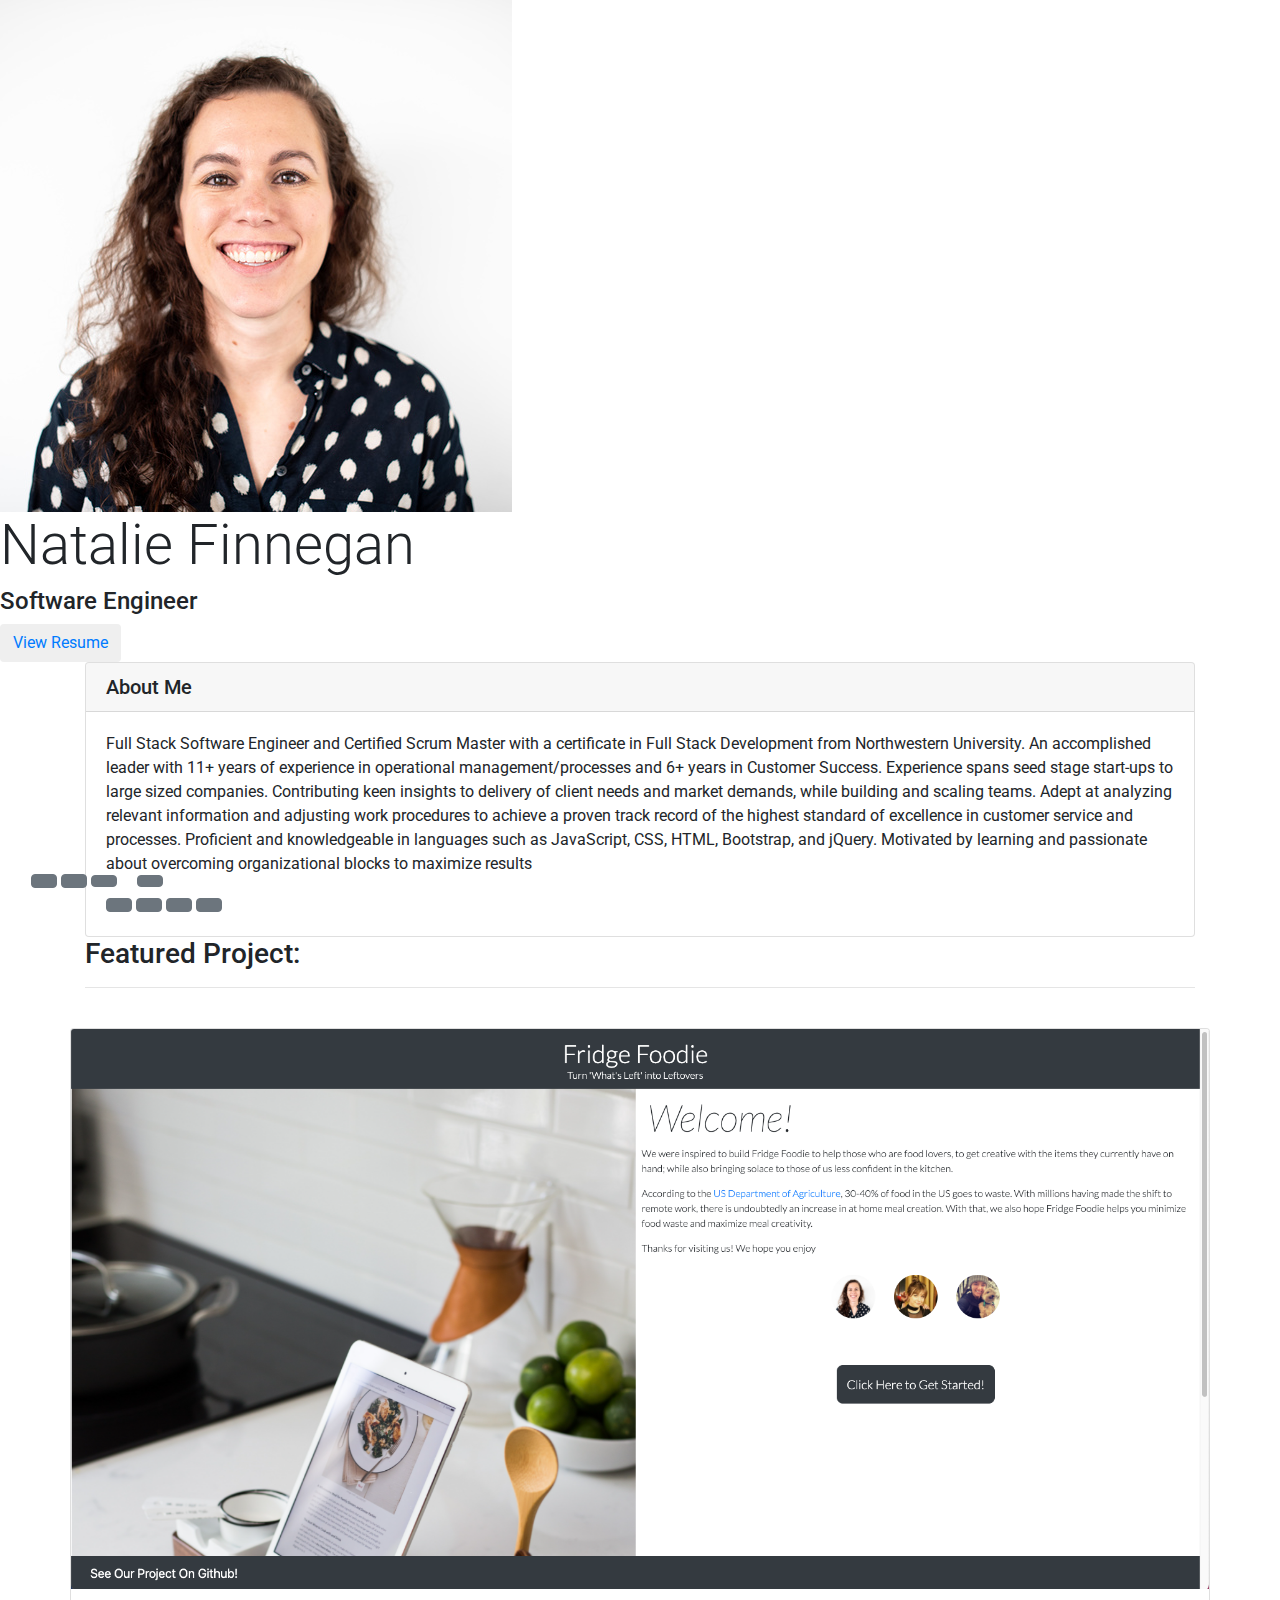
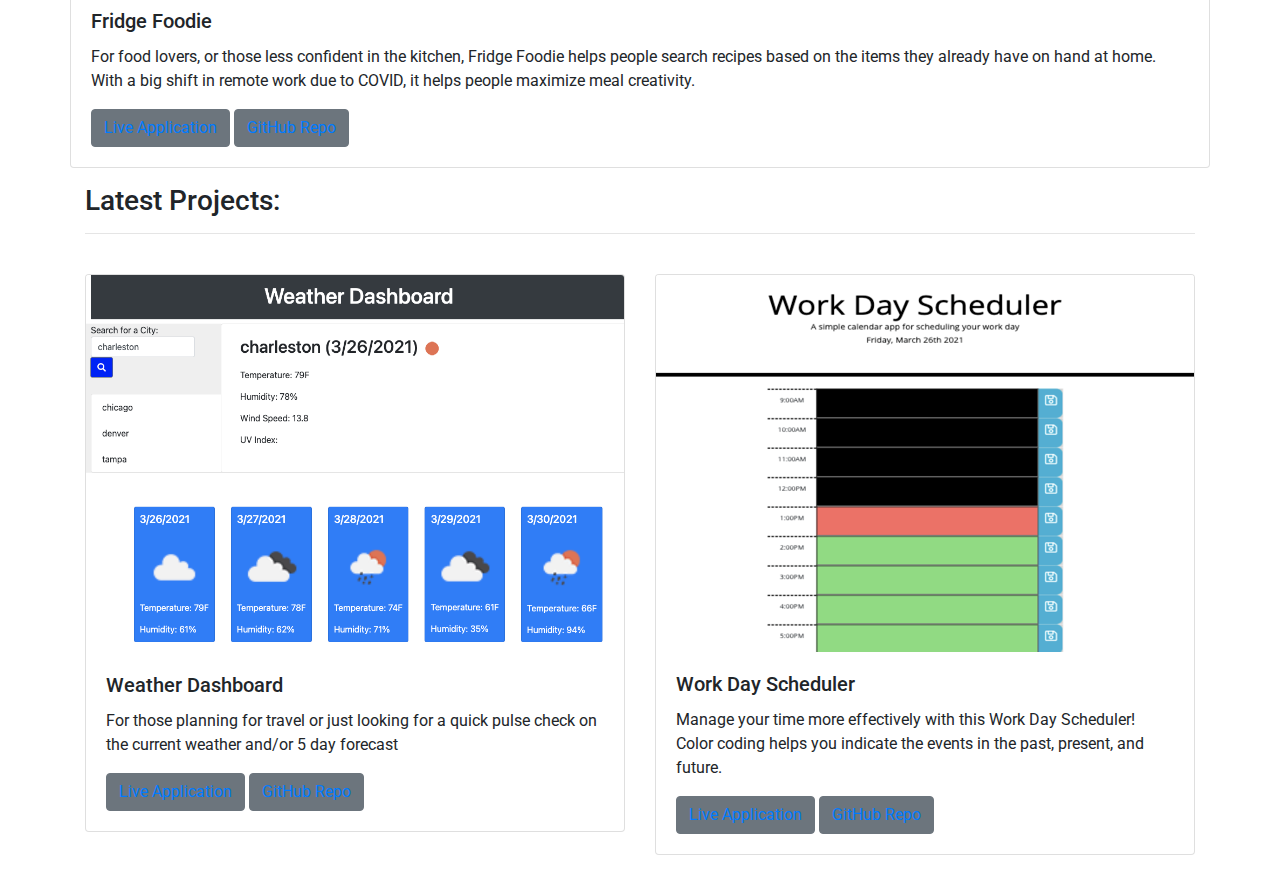
==== index.html @ 3c53dd3e "renamed files" ====
<!DOCTYPE html>
<html>
  <head>
    <meta charset="utf-8" />
    <meta http-equiv="X-UA-Compatible" content="IE=edge" />
    <title>Natalie's Portfolio</title>
    <link
      rel="stylesheet"
      href="https://maxcdn.bootstrapcdn.com/bootstrap/4.0.0/css/bootstrap.min.css"
      integrity="sha384-Gn5384xqQ1aoWXA+058RXPxPg6fy4IWvTNh0E263XmFcJlSAwiGgFAW/dAiS6JXm"
      crossorigin="anonymous"
    />
    <meta name="viewport" content="width=device-width, initial-scale=1" />
    <link rel="preconnect" href="https://fonts.gstatic.com" />
    <link rel="preconnect" href="https://fonts.gstatic.com" />
    <link
      rel="stylesheet"
      href="https://use.fontawesome.com/releases/v5.8.1/css/all.css"
      integrity="sha384-50oBUHEmvpQ+1lW4y57PTFmhCaXp0ML5d60M1M7uH2+nqUivzIebhndOJK28anvf"
      crossorigin="anonymous"
    />
    <link rel="preconnect" href="https://fonts.gstatic.com" />
    <link
      href="https://fonts.googleapis.com/css2?family=Lato&display=swap"
      rel="stylesheet"
    />
    <link
      href="https://fonts.googleapis.com/css2?family=Montserrat:wght@100&family=Roboto&family=Source+Sans+Pro:wght@200&display=swap"
      rel="stylesheet"
    />
    <link rel="preconnect" href="https://fonts.gstatic.com" />
    <link
      href="https://fonts.googleapis.com/css2?family=Source+Sans+Pro&display=swap"
      rel="stylesheet"
    />
    <link rel="stylesheet" href="style.css" />
  </head>
  <body>
    <header>
      <div class="nameJob">
        <img class="personalImage" src="assets/personal_photo_.png" />
        <div class="inline">
          <h1 class="display-4">Natalie Finnegan</h1>
          <h4 class="">Software Engineer</h4>
        </div>
        <button class="btn me-2 resumeBtn" type="button">
          <a
            class="resumeLink"
            href="assets/UpdatedResume.pdf"
            target="_blank"
            alt="Natalie Finnegan Resume"
          >
            View Resume</a
          >
        </button>
      </div>
    </header>
    <div class="wrapper">
      <div class="row">
        <section class="container aboutMeCard">
          <div class="card aboutMe">
            <h5 class="card-header aboutMeHeader">About Me</h5>
            <div class="card-body">
              <p class="card-text">
                Full Stack Software Engineer and Certified Scrum Master with a
                certificate in Full Stack Development from Northwestern
                University. An accomplished leader with 11+ years of experience
                in operational management/processes and 6+ years in Customer
                Success. Experience spans seed stage start-ups to large sized
                companies. Contributing keen insights to delivery of client
                needs and market demands, while building and scaling teams.
                Adept at analyzing relevant information and adjusting work
                procedures to achieve a proven track record of the highest
                standard of excellence in customer service and processes.
                Proficient and knowledgeable in languages such as JavaScript,
                CSS, HTML, Bootstrap, and jQuery. Motivated by learning and
                passionate about overcoming organizational blocks to maximize
                results
              </p>
              <div class="btnFormatting">
                <a
                  href="https://www.linkedin.com/in/nataliefinnegan/"
                  target="_blank"
                  class="btn btn-secondary icons"
                  ><i class="fab fa-linkedin-in"></i
                ></a>
                <a
                  href="https://github.com/nfinnegan"
                  target="_blank"
                  class="btn btn-secondary icons"
                  ><i class="fab fa-github"></i
                ></a>
                <a
                  href="mailto:nfinneg2@gmail.com"
                  target="_blank"
                  class="btn btn-secondary icons"
                  ><i class="fas fa-envelope-open-text"></i
                ></a>
                <a
                  href="https://twitter.com/FinneganNatalie"
                  target="_blank"
                  class="btn btn-secondary icons"
                  ><i class="fab fa-twitter"></i
                ></a>
              </div>
            </div>
          </div>
        </section>
      </div>

      <div class="container projectCards">
        <h3>Featured Project:</h3>
        <hr />
        <br />
        <div class="row featuredProj">
          <div class="card mb-3">
            <img
              src="assets/FridgeFoodie.png"
              class="card-img-top"
              alt="Fridge Foodie Application Preview"
            />
            <div class="card-body">
              <h5 class="card-title">Fridge Foodie</h5>
              <p class="card-text">
                For food lovers, or those less confident in the kitchen, Fridge
                Foodie helps people search recipes based on the items they
                already have on hand at home. With a big shift in remote work
                due to COVID, it helps people maximize meal creativity.
              </p>
              <p class="card-text btnFormatting">
                <button type="button" class="btn btn-secondary btnColor">
                  <a
                    class="appBtns"
                    href="https://agrassl.github.io/FridgeFoodieRecipes/"
                    target="_blank"
                    alt="deployed FridgeFoodie Application"
                  >
                    Live Application</a
                  >
                </button>
                <button type="button" class="btn btn-secondary btnColor">
                  <a
                    class="appBtns"
                    href="https://github.com/AGRASSL/FridgeFoodieRecipes"
                    target="_blank"
                    alt="github repository"
                  >
                    GitHub Repo</a
                  >
                </button>
              </p>
            </div>
          </div>
        </div>
        <h3>Latest Projects:</h3>
        <hr />
        <br />
        <div class="row">
          <div class="col-sm-12 col-md-6 col-lg-6">
            <div class="card mb-3">
              <img
                src="./assets/weatherDash.png"
                class="card-img-top"
                alt="weather dashboard"
              />
              <div class="card-body">
                <h5 class="card-title">Weather Dashboard</h5>
                <p class="card-text">
                  For those planning for travel or just looking for a quick
                  pulse check on the current weather and/or 5 day forecast
                </p>
                <p class="card-text btnFormatting">
                  <button type="button" class="btn btn-secondary btnColor">
                    <a
                      class="appBtns"
                      href="https://nfinnegan.github.io/Weather_Dashboard/"
                      target="_blank"
                      alt="deployed WeatherDash Application"
                    >
                      Live Application</a
                    >
                  </button>
                  <button type="button" class="btn btn-secondary btnColor">
                    <a
                      class="appBtns"
                      href="https://github.com/nfinnegan/Weather_Dashboard"
                      target="_blank"
                      alt="github repository"
                    >
                      GitHub Repo</a
                    >
                  </button>
                </p>
              </div>
            </div>
          </div>
          <div class="col-sm-12 col-md-6 col-lg-6">
            <div class="card mb-3">
              <img
                src="assets/workDayScheduler.png"
                class="card-img-top"
                alt="workday Scheduler"
              />
              <div class="card-body">
                <h5 class="card-title">Work Day Scheduler</h5>
                <p class="card-text">
                  Manage your time more effectively with this Work Day
                  Scheduler! Color coding helps you indicate the events in the
                  past, present, and future.
                </p>
                <p class="card-text btnFormatting">
                  <button type="button" class="btn btn-secondary btnColor">
                    <a
                      class="appBtns"
                      href="https://nfinnegan.github.io/Work_Day_Scheduler/"
                      target="_blank"
                      alt="deployed Work Day Scheduler Application"
                    >
                      Live Application</a
                    >
                  </button>
                  <button type="button" class="btn btn-secondary btnColor">
                    <a
                      class="appBtns"
                      href="https://github.com/nfinnegan/Work_Day_Scheduler"
                      target="_blank"
                      alt="github repository"
                    >
                      GitHub Repo</a
                    >
                  </button>
                </p>
              </div>
            </div>
          </div>
        </div>
      </div>
    </div>
    <nav class="navbar fixed-bottom">
      <div class="container-fluid">
        <div class="navBarBtns">
          <a
            href="https://www.linkedin.com/in/nataliefinnegan/"
            target="_blank"
            class="btn btn-secondary icons"
            ><i class="fab fa-linkedin-in"></i
          ></a>
          <a
            href="https://github.com/nfinnegan"
            target="_blank"
            class="btn btn-secondary icons"
            ><i class="fab fa-github"></i
          ></a>
          <a
            href="./assets/UpdatedResume.pdf"
            target="_blank"
            class="btn btn-secondary navbar-brand icons"
            ><i class="far fa-file-pdf"></i
          ></a>
          <a
            href="https://open.spotify.com/user/1210277571?si=Rj4R3sC3T_Oo6xDdF-jJmg"
            target="_blank"
            class="btn btn-secondary navbar-brand icons"
            ><i class="fab fa-spotify"></i
          ></a>
        </div>
      </div>
    </nav>

    <script src="" async defer></script>
    <script
      src="https://code.jquery.com/jquery-3.2.1.slim.min.js"
      integrity="sha384-KJ3o2DKtIkvYIK3UENzmM7KCkRr/rE9/Qpg6aAZGJwFDMVNA/GpGFF93hXpG5KkN"
      crossorigin="anonymous"
    ></script>
    <script
      src="https://cdnjs.cloudflare.com/ajax/libs/popper.js/1.12.9/umd/popper.min.js"
      integrity="sha384-ApNbgh9B+Y1QKtv3Rn7W3mgPxhU9K/ScQsAP7hUibX39j7fakFPskvXusvfa0b4Q"
      crossorigin="anonymous"
    ></script>
    <script
      src="https://maxcdn.bootstrapcdn.com/bootstrap/4.0.0/js/bootstrap.min.js"
      integrity="sha384-JZR6Spejh4U02d8jOt6vLEHfe/JQGiRRSQQxSfFWpi1MquVdAyjUar5+76PVCmYl"
      crossorigin="anonymous"
    ></script>
  </body>
</html>
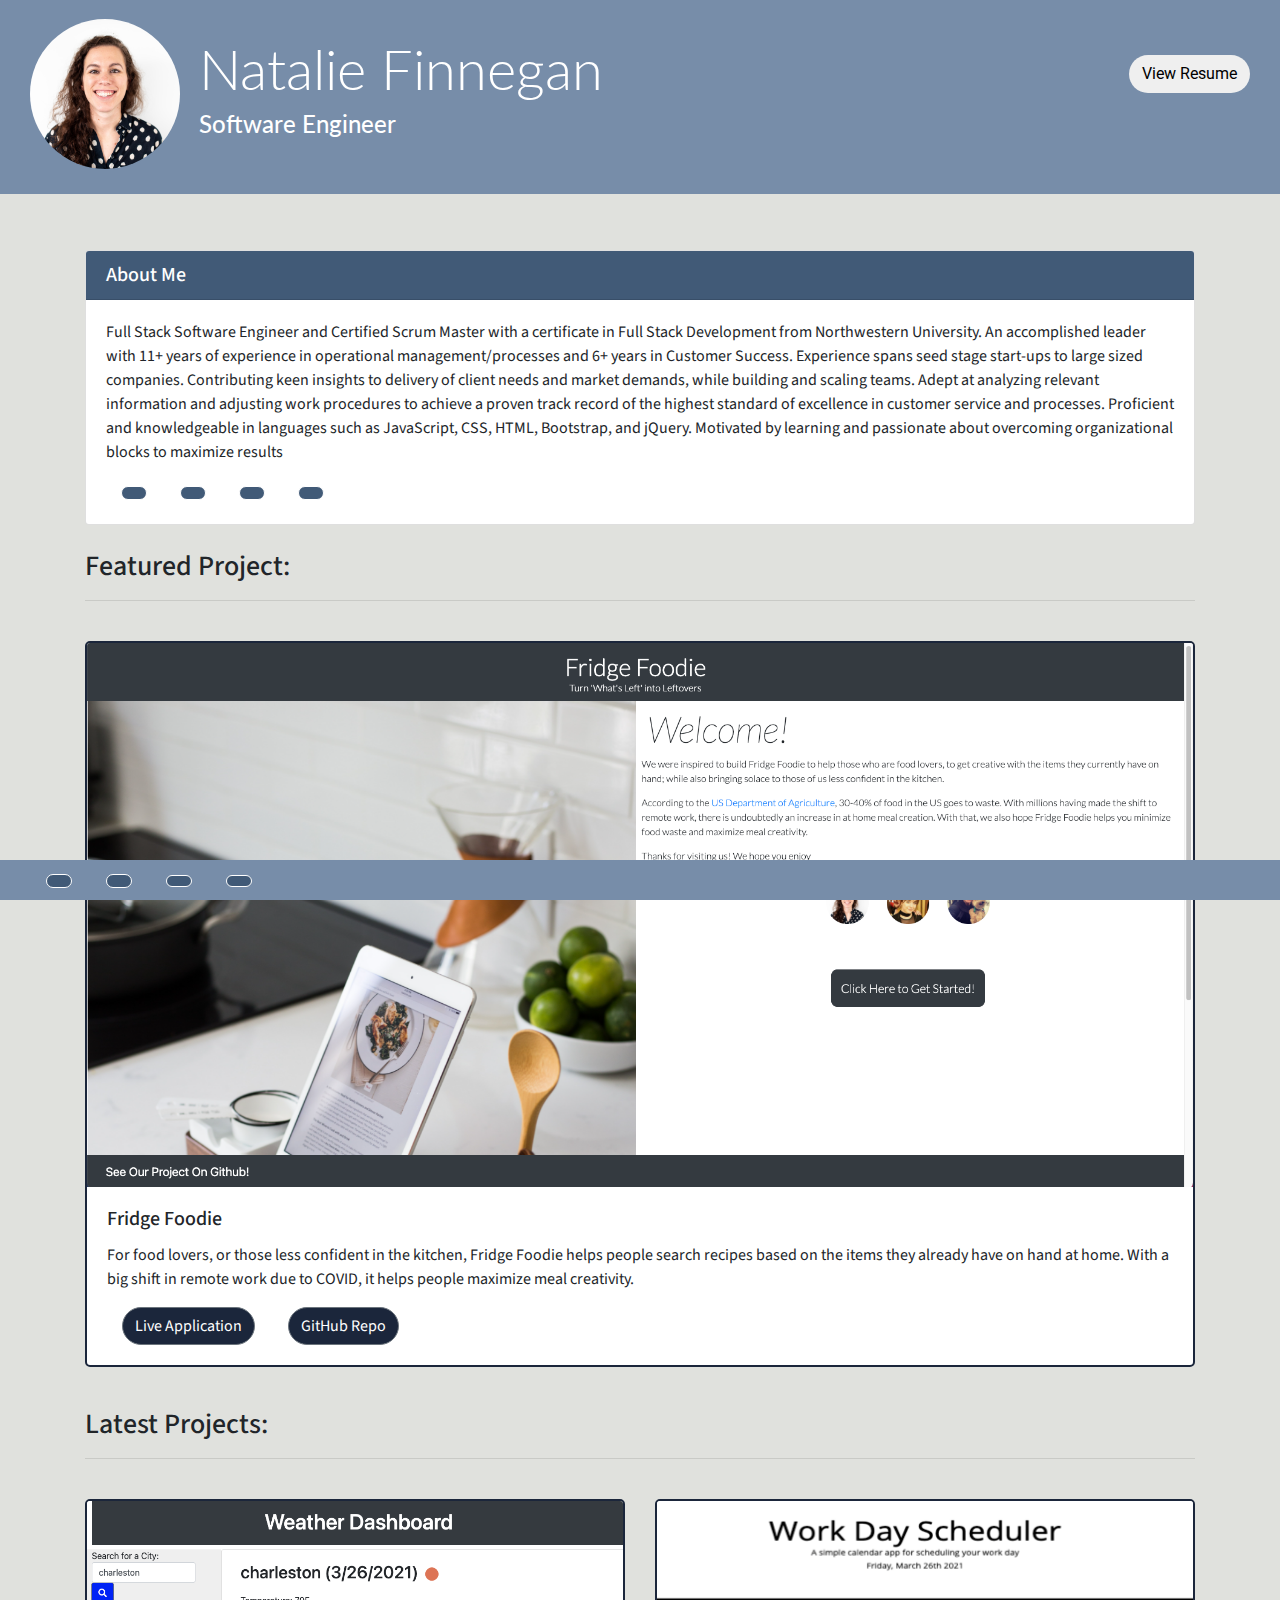
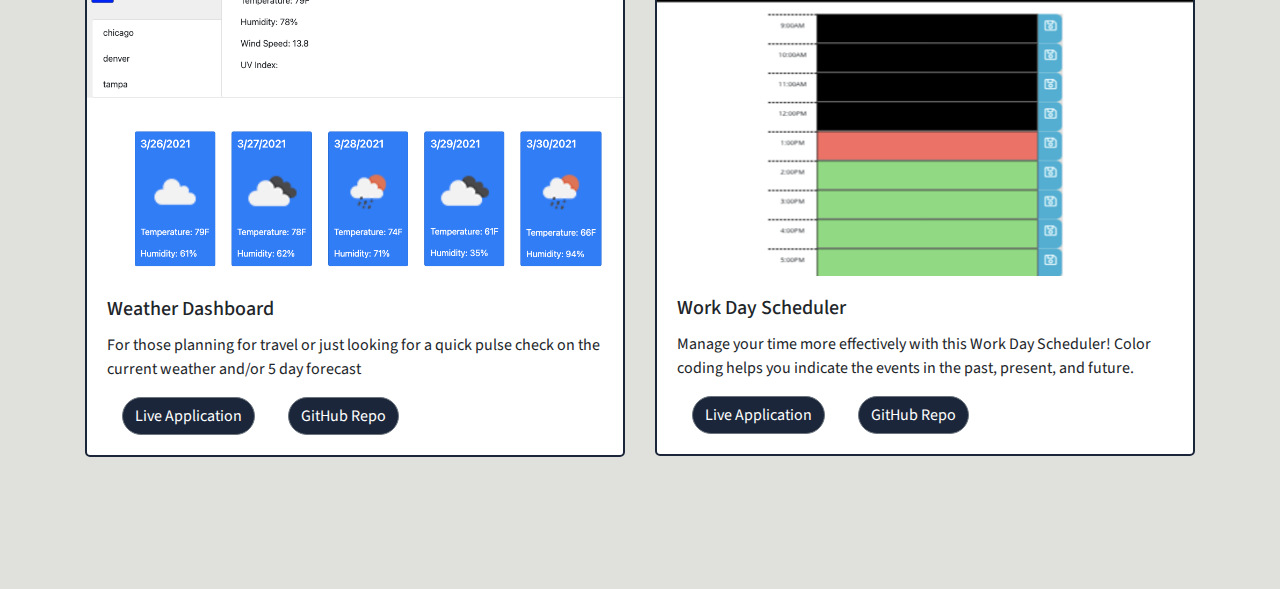
==== commit 6a4d2033: "updated readme file" ====
--- a/index.html
+++ b/index.html
@@ -267,7 +267,6 @@
       </div>
     </nav>
 
-    <script src="" async defer></script>
     <script
       src="https://code.jquery.com/jquery-3.2.1.slim.min.js"
       integrity="sha384-KJ3o2DKtIkvYIK3UENzmM7KCkRr/rE9/Qpg6aAZGJwFDMVNA/GpGFF93hXpG5KkN"
--- a/style.css
+++ b/style.css
@@ -0,0 +1,137 @@
+body {
+  margin-bottom: 100px;
+  background-color: #e0e1dd;
+}
+
+header {
+  background-color: #778da9;
+  padding-bottom: 25px;
+}
+.wrapper {
+  padding: 1rem;
+}
+
+.nameJob {
+  padding-left: 30px;
+}
+
+.inline {
+  display: inline-block;
+  position: relative;
+  top: 35px;
+  left: 15px;
+  font-family: "Lato", sans-serif;
+  color: white;
+}
+
+.personalImage {
+  border-radius: 75px;
+  height: 150px;
+  width: 150px;
+}
+
+.resumeBtn {
+  float: right;
+  position: relative;
+  top: 55px;
+  right: 15px;
+}
+
+.resumeLink {
+  color: black;
+  text-decoration: none;
+  border-color: white;
+}
+
+.icons {
+  background-color: #415a77;
+  border-color: white;
+}
+
+.nav {
+  font-family: "Montserrat", sans-serif;
+  position: relative;
+  bottom: 100px;
+}
+
+.aboutMeHeader {
+  background-color: #415a77;
+  color: white;
+}
+
+.aboutMe {
+  font-family: "Source Sans Pro", sans-serif;
+  margin-top: 40px;
+}
+
+.btn {
+  border-radius: 50px;
+  margin: 0px 15px;
+}
+
+.appBtns {
+  color: white;
+  text-decoration: none;
+}
+
+.btnColor {
+  background-color: #1b263b;
+}
+
+button:hover,
+a:hover {
+  color: white;
+  opacity: 0.5;
+  cursor: pointer;
+}
+
+.featuredProj {
+  margin-left: 0px;
+  margin-right: 0px;
+  margin-bottom: 25px;
+  justify-content: space-evenly;
+}
+
+.projectCards {
+  margin-top: 25px;
+  font-family: "Source Sans Pro", sans-serif;
+}
+
+.mb-3 {
+  border-style: solid;
+  border-color: #1b263b;
+  border-width: 2px;
+  border-radius: 5px;
+}
+
+.card:hover {
+  box-shadow: 5px 5px #0d1b2a;
+}
+.weatherImage {
+  width: 300px;
+  height: 200px;
+}
+
+.navbar {
+  background-color: #778da9;
+}
+
+@media (max-width: 767.98px) {
+  .resumeBtn {
+    /* margin-top: 30px; */
+    float: none;
+    position: absolute;
+  }
+  .personalImage {
+    position: relative;
+    top: 15px;
+  }
+
+  .inline {
+    padding-bottom: 15px;
+  }
+  .btnFormatting {
+    display: flex;
+    justify-content: space-evenly;
+  }
+}
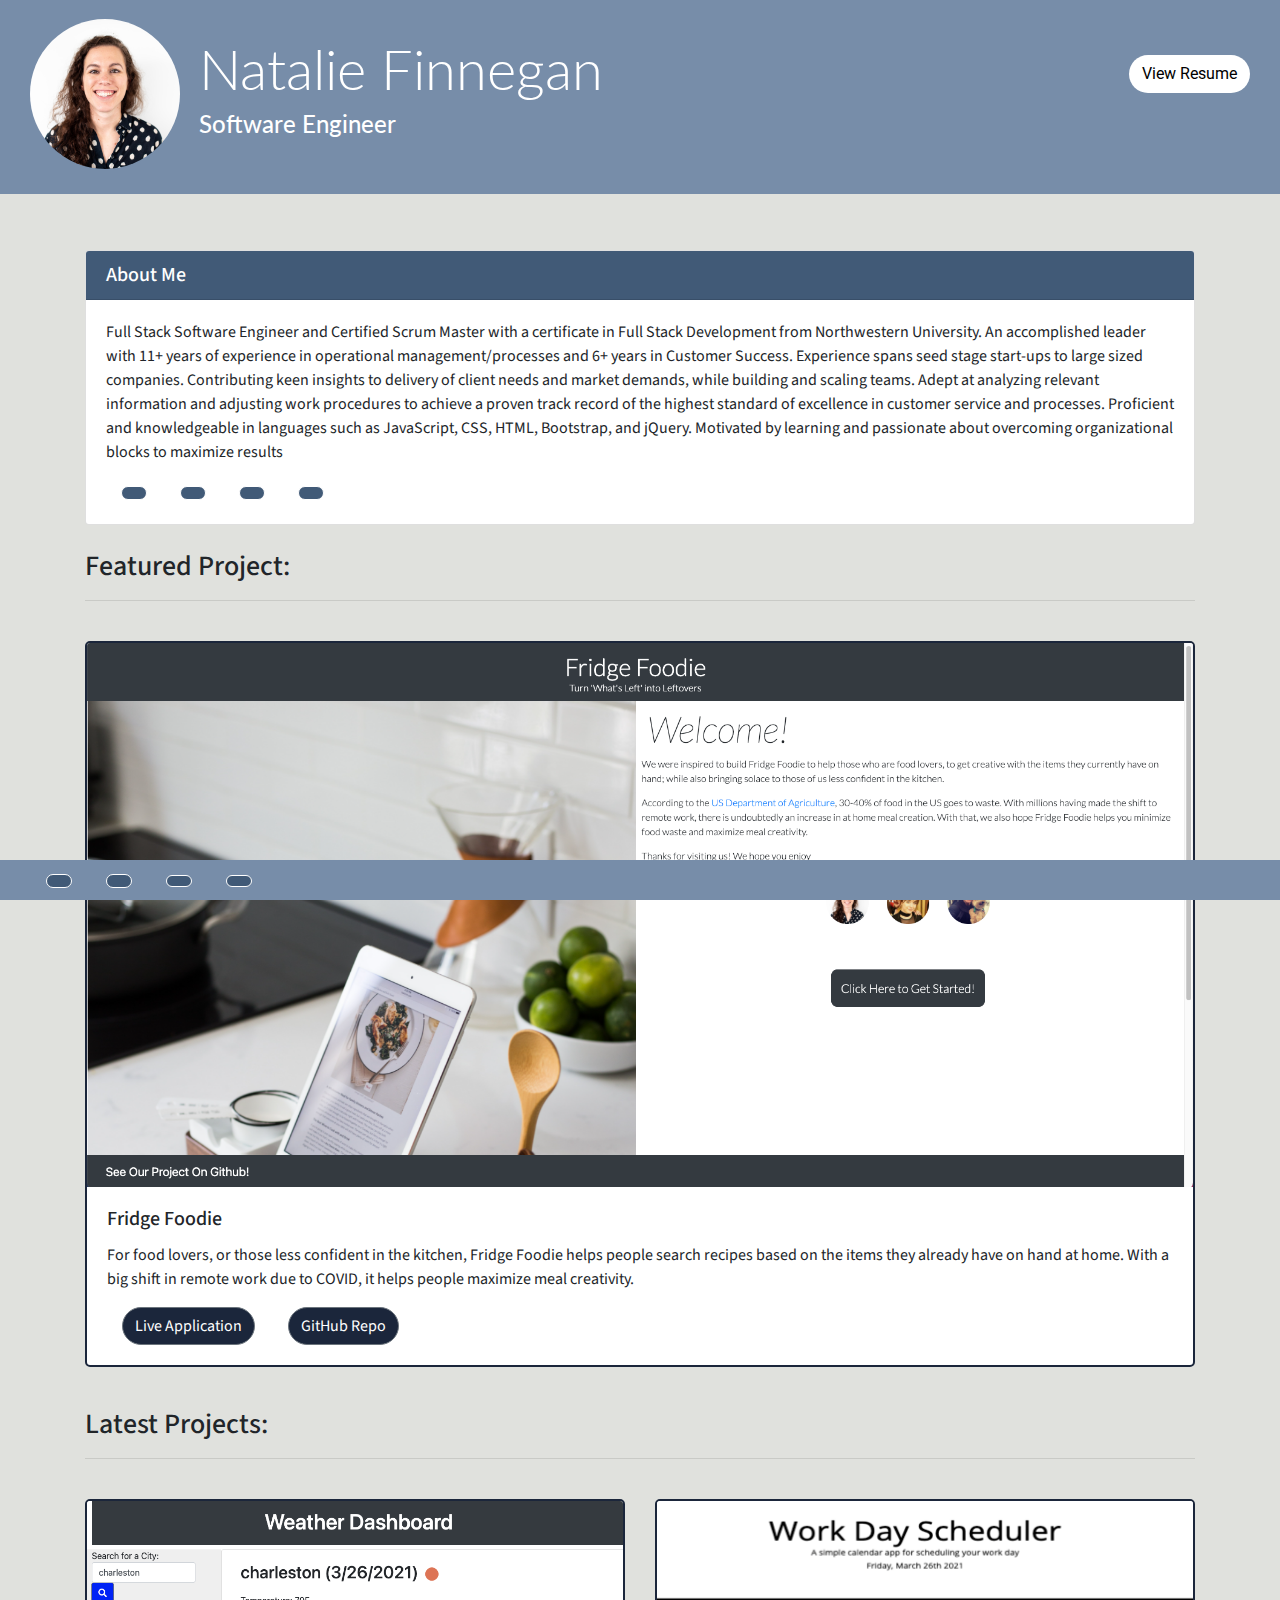
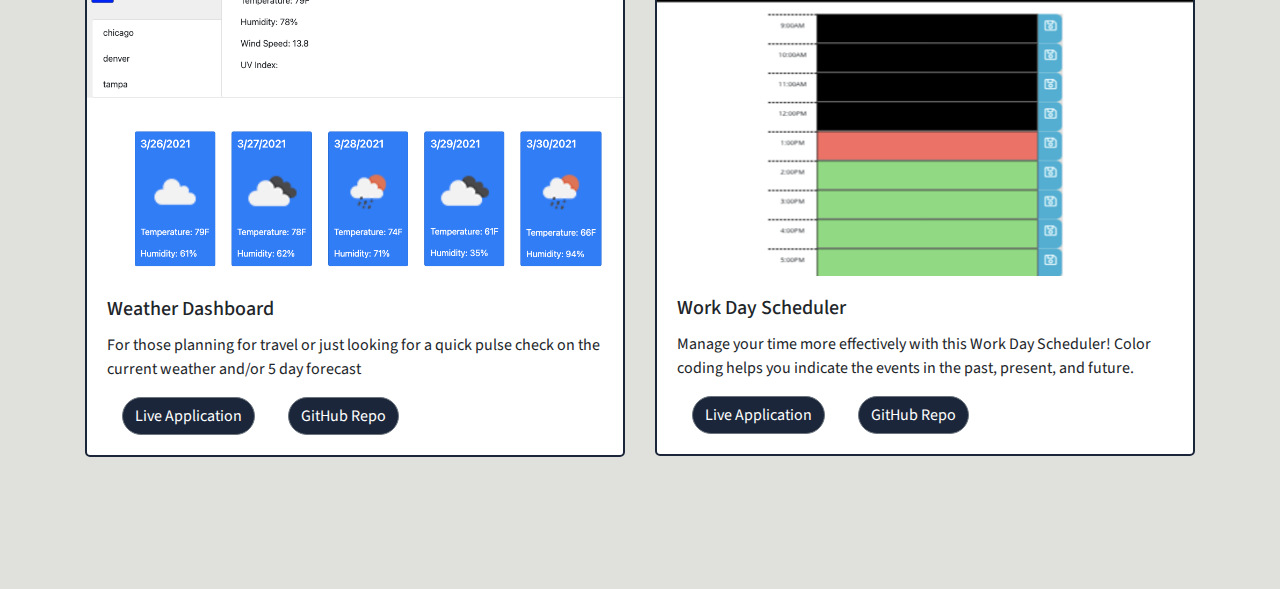
==== commit 78b1835a: "trying to get resume btn to display mobile" ====
--- a/index.html
+++ b/index.html
@@ -43,7 +43,7 @@
           <h1 class="display-4">Natalie Finnegan</h1>
           <h4 class="">Software Engineer</h4>
         </div>
-        <button class="btn me-2 resumeBtn" type="button">
+        <button class="btn resumeBtn" type="button">
           <a
             class="resumeLink"
             href="assets/UpdatedResume.pdf"
@@ -195,7 +195,7 @@
             </div>
           </div>
           <div class="col-sm-12 col-md-6 col-lg-6">
-            <div class="card mb-3">
+            <div class="card mb-3 latestProjCard">
               <img
                 src="assets/workDayScheduler.png"
                 class="card-img-top"
--- a/style.css
+++ b/style.css
@@ -35,6 +35,7 @@
   position: relative;
   top: 55px;
   right: 15px;
+  background-color: white;
 }
 
 .resumeLink {
@@ -85,6 +86,10 @@
   cursor: pointer;
 }
 
+.resumeBtn:hover {
+  color: #1b263b;
+}
+
 .featuredProj {
   margin-left: 0px;
   margin-right: 0px;
@@ -130,6 +135,13 @@
   .inline {
     padding-bottom: 15px;
   }
+
+  .latestProjCard {
+    margin-top: 20px;
+  }
+  .display-4 {
+    font-size: 2.5rem;
+  }
   .btnFormatting {
     display: flex;
     justify-content: space-evenly;
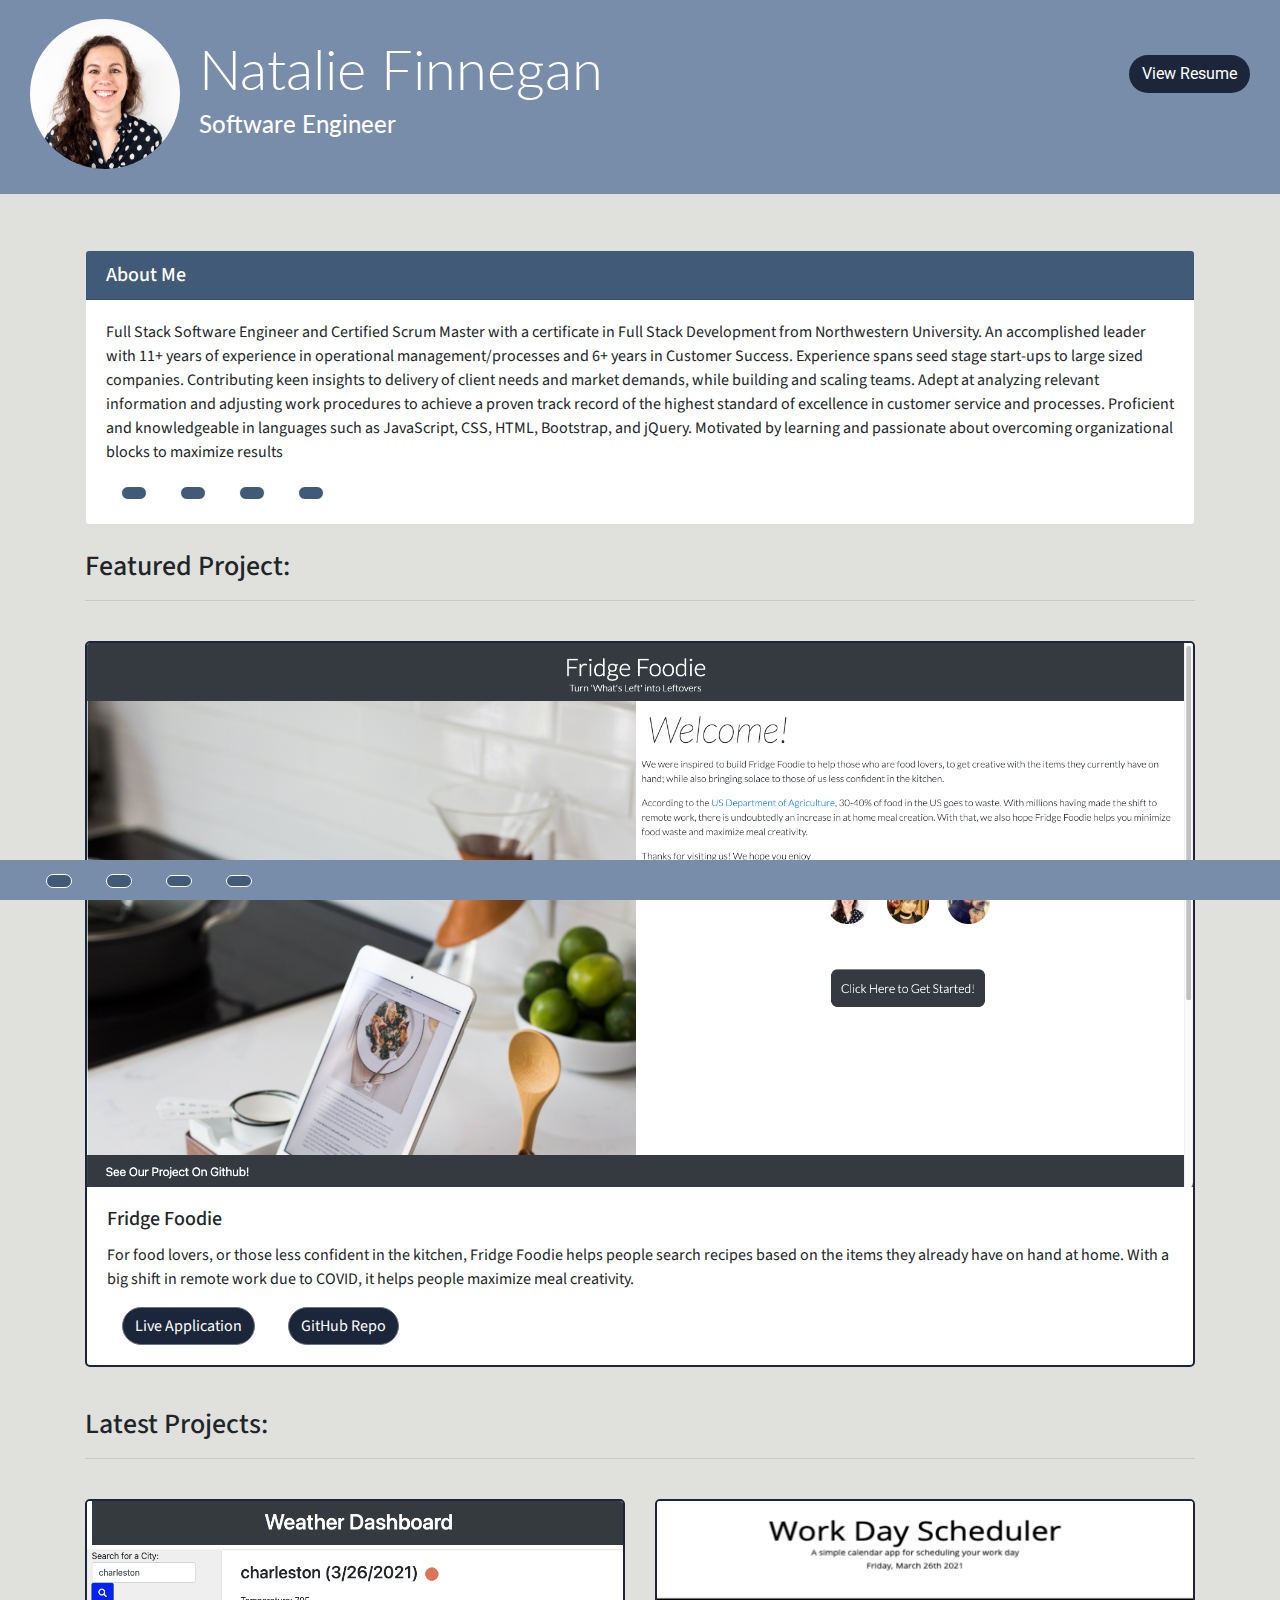
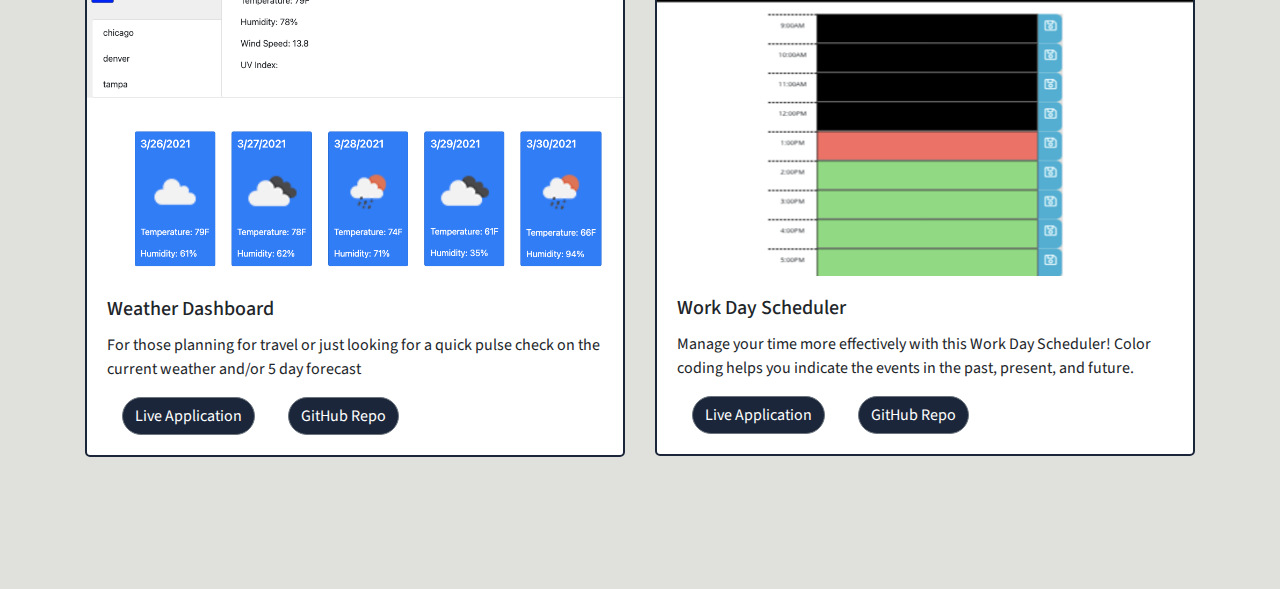
==== commit b000fff4: "added comments to index/css files" ====
--- a/index.html
+++ b/index.html
@@ -55,6 +55,7 @@
         </button>
       </div>
     </header>
+    <!-- ABOUT ME CARD SECTION -->
     <div class="wrapper">
       <div class="row">
         <section class="container aboutMeCard">
@@ -77,6 +78,7 @@
                 passionate about overcoming organizational blocks to maximize
                 results
               </p>
+              <!-- CONTACT ME ICONS -->
               <div class="btnFormatting">
                 <a
                   href="https://www.linkedin.com/in/nataliefinnegan/"
@@ -107,8 +109,9 @@
           </div>
         </section>
       </div>
-
+      <!-- PROJECT CARD CONTAINER -->
       <div class="container projectCards">
+        <!-- FEATURED PROJECT -->
         <h3>Featured Project:</h3>
         <hr />
         <br />
@@ -152,6 +155,7 @@
             </div>
           </div>
         </div>
+        <!-- CARDS FOR TWO LATEST PROJECTS -->
         <h3>Latest Projects:</h3>
         <hr />
         <br />
@@ -236,36 +240,38 @@
         </div>
       </div>
     </div>
-    <nav class="navbar fixed-bottom">
-      <div class="container-fluid">
-        <div class="navBarBtns">
-          <a
-            href="https://www.linkedin.com/in/nataliefinnegan/"
-            target="_blank"
-            class="btn btn-secondary icons"
-            ><i class="fab fa-linkedin-in"></i
-          ></a>
-          <a
-            href="https://github.com/nfinnegan"
-            target="_blank"
-            class="btn btn-secondary icons"
-            ><i class="fab fa-github"></i
-          ></a>
-          <a
-            href="./assets/UpdatedResume.pdf"
-            target="_blank"
-            class="btn btn-secondary navbar-brand icons"
-            ><i class="far fa-file-pdf"></i
-          ></a>
-          <a
-            href="https://open.spotify.com/user/1210277571?si=Rj4R3sC3T_Oo6xDdF-jJmg"
-            target="_blank"
-            class="btn btn-secondary navbar-brand icons"
-            ><i class="fab fa-spotify"></i
-          ></a>
-        </div>
-      </div>
-    </nav>
+    <footer>
+      <nav class="navbar fixed-bottom">
+        <div class="container-fluid">
+          <div class="navBarBtns">
+            <a
+              href="https://www.linkedin.com/in/nataliefinnegan/"
+              target="_blank"
+              class="btn btn-secondary icons"
+              ><i class="fab fa-linkedin-in"></i
+            ></a>
+            <a
+              href="https://github.com/nfinnegan"
+              target="_blank"
+              class="btn btn-secondary icons"
+              ><i class="fab fa-github"></i
+            ></a>
+            <a
+              href="./assets/UpdatedResume.pdf"
+              target="_blank"
+              class="btn btn-secondary navbar-brand icons"
+              ><i class="far fa-file-pdf"></i
+            ></a>
+            <a
+              href="https://open.spotify.com/user/1210277571?si=Rj4R3sC3T_Oo6xDdF-jJmg"
+              target="_blank"
+              class="btn btn-secondary navbar-brand icons"
+              ><i class="fab fa-spotify"></i
+            ></a>
+          </div>
+        </div>
+      </nav>
+    </footer>
 
     <script
       src="https://code.jquery.com/jquery-3.2.1.slim.min.js"
--- a/style.css
+++ b/style.css
@@ -10,11 +10,11 @@
 .wrapper {
   padding: 1rem;
 }
-
+/* PHOTO WRAPPED WITH NAME & JOB TO FORMAT */
 .nameJob {
   padding-left: 30px;
 }
-
+/* NAME & JOB TITLE IN HEADER WRAPPED, SO I CAN FORMAT TOGETHER */
 .inline {
   display: inline-block;
   position: relative;
@@ -24,26 +24,28 @@
   color: white;
 }
 
+/* MAKING MY PERSONAL PHOTO AN AVATAR */
 .personalImage {
   border-radius: 75px;
   height: 150px;
   width: 150px;
 }
 
+/* RESUME BUTTON FORMATTING IN HEADER */
 .resumeBtn {
   float: right;
   position: relative;
   top: 55px;
   right: 15px;
-  background-color: white;
+  background-color: #1b263b;
 }
 
 .resumeLink {
-  color: black;
   text-decoration: none;
-  border-color: white;
+  color: white;
 }
 
+/* STYLING THE CONTACT ME ICONS TWITTER,LINKED,GITHUB, ETC */
 .icons {
   background-color: #415a77;
   border-color: white;
@@ -54,7 +56,7 @@
   position: relative;
   bottom: 100px;
 }
-
+/* ABOUT ME SECTION STYLING/FORMATTING */
 .aboutMeHeader {
   background-color: #415a77;
   color: white;
@@ -70,11 +72,12 @@
   margin: 0px 15px;
 }
 
+/* styling github repo and live application a tags to now show up as typical links */
 .appBtns {
   color: white;
   text-decoration: none;
 }
-
+/* styling on the actual buttons  */
 .btnColor {
   background-color: #1b263b;
 }
@@ -84,10 +87,6 @@
   color: white;
   opacity: 0.5;
   cursor: pointer;
-}
-
-.resumeBtn:hover {
-  color: #1b263b;
 }
 
 .featuredProj {
@@ -102,6 +101,7 @@
   font-family: "Source Sans Pro", sans-serif;
 }
 
+/* styling all cards with a border */
 .mb-3 {
   border-style: solid;
   border-color: #1b263b;
